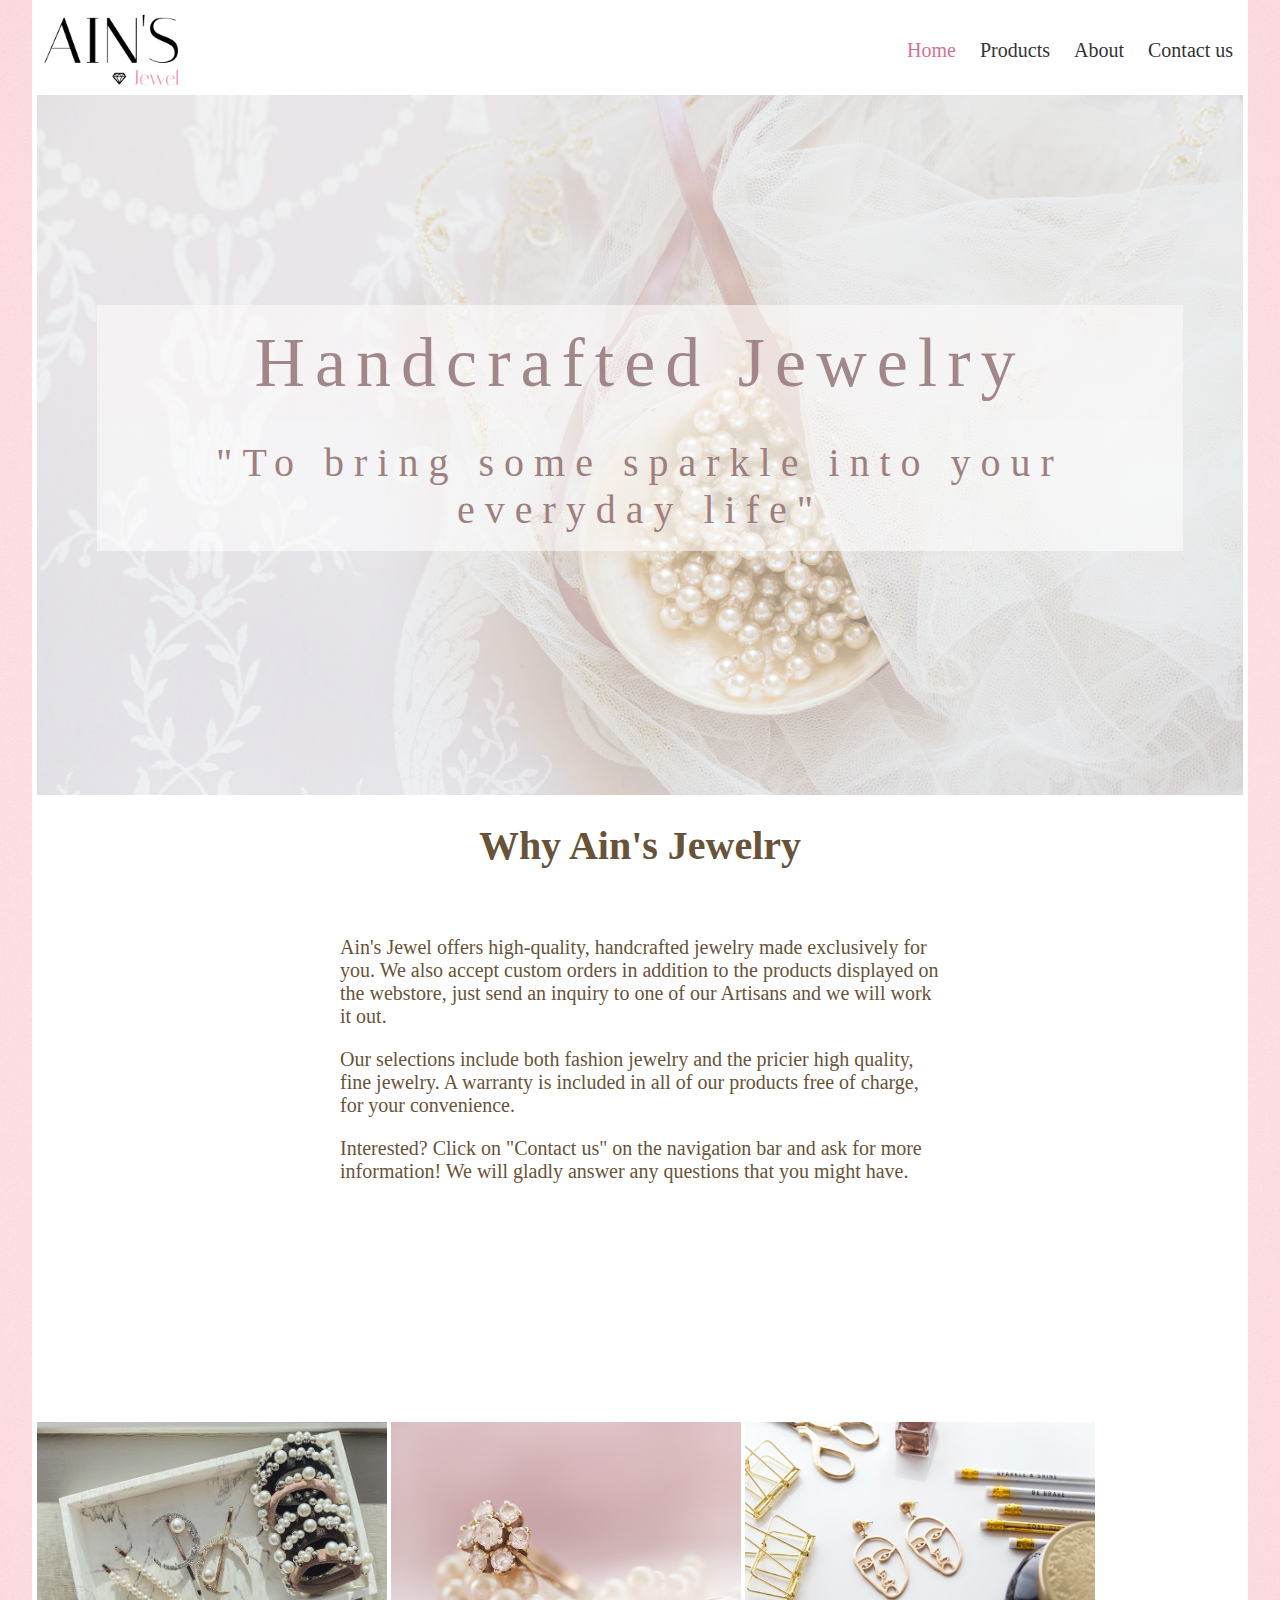
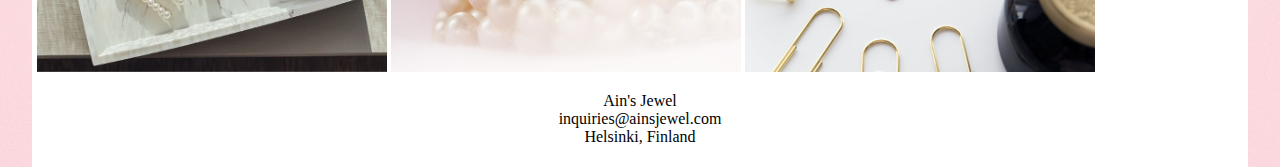
==== index.html @ 4719961c "First commit" ====
<!DOCTYPE html> 	
<html lang="en">
<head>

<title>Ain's Jewel</title>
<link rel = "icon" href ="kuvat/icon.png"
 
        type = "image/x-icon"> 
<meta http-equiv="X-UA-Compatible" content="IE=edge"> 
<meta name="viewport" content="width=device-width, initial-scale=1">
<meta charset="UTF-8">

<meta name="author" content="Dung">
<meta name="keywords" content="Handcrafted, jewelry, earrings, necklaces, rings, bracelets, accessory">
<meta name="description" content="Handcrafted fashion and fine jewelry. 10% off first purchase. This is the home page for a website made for a school assignment.">

<!-- lisää meta-elementtejä -->

<link href="https://fonts.googleapis.com/css2?family=Cabin&display=swap" rel="stylesheet">

<link href="tyylikotisivu.css" rel="stylesheet" type="text/css">
<link rel="stylesheet" href="https://cdnjs.cloudflare.com/ajax/libs/font-awesome/4.7.0/css/font-awesome.min.css">
</head>

<body>
    
<header>    



<img src="kuvat/logo.png" alt="Ain's Jewelry">

<nav id="paavalikko" class="navbar">
<ul>
    <li><a  class="active" href="index.html">Home</a></li> 
    <li><a href="products.html">Products</a></li>
    <li><a href="about.html">About</a></li> 
    <li><a href="contactus.html">Contact us</a></li>
</ul>
</nav> 
<a href="javascript:void(0);" class="icon" onclick="myFunction()"><i class="fa fa-navicon"></i></a>
<script>
    function myFunction() {
        var x = document.getElementById("paavalikko");
        if (x.className === "navbar") {
            x.className += "responsive";
        } else {
            x.className = "paavalikko";
        }
    }
</script>
</header>

<main>

<div class="parallax">
    <div class="caption">
        <p class="border">Handcrafted Jewelry</p>
        <p class="border2">"To bring some sparkle into your everyday life"</p>
    </div>
</div>
<div class="introduction">
    <h1 style="text-align: center; padding-bottom: 40px;">Why Ain's Jewelry</h1>
        <p>Ain's Jewel offers high-quality, handcrafted jewelry made exclusively for you. We also accept custom orders in addition to the products displayed on the webstore, just send an inquiry to one of our Artisans and we will work it out.</p>
    
        <p>Our selections include both fashion jewelry and the pricier high quality, fine jewelry. A warranty is included in all of our products free of charge, for your convenience.</p>
        
        <p>Interested? Click on "Contact us" on the navigation bar and ask for more information! We will gladly answer any questions that you might have.</p>


    </div>

<div class="flex_container">

    

    <div class="flex_item">
        <div style="text-align: center; float: inline-start;">  
            <img src="kuvat/helmet.jpg" height="250" width="350" alt="Earring #009">  
          <img src="kuvat/sormus6.jpg"  height="250" width="350" alt="Ring #006">
          <img src="kuvat/korva3.jpg"  height="250" width="350" alt="Earring #003">
        
        </div>
        
</div> 
</div> 
    

    
</main>

<footer>
    <p>Ain's Jewel <br>inquiries@ainsjewel.com <br>Helsinki, Finland</p>    
</footer>

</body>

</html>
---- tyylikotisivu.css ----
* {
  box-sizing: border-box;
}

footer {
  text-align: center;
}

header img {
  vertical-align: middle;
  width: 150px;
}

#paavalikko ul {
  padding-left: 0px;
}
#paavalikko li {
  display: inline-block;
  padding: 10px;
}

#paavalikko a {
  color: #343334;
  text-decoration: none;
  font-size: 20px;
}
#paavalikko a:hover {
  color: teal;
}
#paavalikko a.active {
  color: palevioletred;
}

.parallax {
  /* The image used */
  background-image: url("kuvat/joanna-kosinska-S750RIWdbvM-unsplash.jpg");
  opacity: 50%;

  /* Set a specific height */
  min-height: 700px;

  /* Create the parallax scrolling effect */
  background-attachment: fixed;
  background-position: center;
  background-repeat: no-repeat;
  background-size: cover;

  position: relative;
}

.caption {
  position: absolute;
  left: 0;
  top: 30%;
  width: 100%;
  text-align: center;
  color: #000;
}

.caption .border {
  background-color: #fffafa94;
  color: #481118;
  padding: 18px 0 18px 0;
  letter-spacing: 10px;
}

.caption .border2 {
  background-color: #ffffff8f;
  color: #420000;
  padding: 18px;
  letter-spacing: 10px;
}

.introduction {
  height: 600px;
  width: 600px;
  background-color: white;
  font-size: 20px;
  color: #695338;
  margin: auto;
  padding-bottom: 20px;
}

@media only screen and (max-width: 560px) {
  .navbar {
    display: none;
  }
  .responsive {
    display: block;
    background-color: white;
    position: absolute;
    top: 70px;
    width: 100%;
  }

  header a.icon {
    display: block;
    position: absolute;
    right: 15px;
    top: 20px;
    color: black;
    font-size: 2em;
    padding-top: 30px;
  }

  #paavalikko li {
    display: block;
    text-align: left;
    border: none;
    font-size: 20px;
  }
  #paavalikko {
    border-bottom: solid 1px rgb(255, 226, 235);
  }

  .caption .border {
    font-size: 35px;
  }

  .caption .border2 {
    font-size: 20px;
  }
  .introduction {
    width: auto;
  }
}

@media only screen and (min-width: 561px) {
  header {
    display: flex;
    align-items: center;
    background-color: white;
    height: 90px;
  }
  header nav {
    margin-left: auto;
  }

  .flex_container {
    display: flex;
  }
  .flex_item {
    flex: 1;
  }

  header a.icon {
    display: none;
  }

  .caption .border {
    font-size: 50px;
    margin: 0 30px;
  }

  .caption .border2 {
    font-size: 30px;
    margin: 0 30px;
  }
}

@media only screen and (min-width: 1024px) {
  body {
    width: 95%;
    margin: auto;
    /*border: solid 1px black; */
    padding: 5px;
    background-color: white;
  }
  :root {
    background-image: url(kuvat/annie-spratt-HB-Kf9WLy_0-unsplash.jpg);
    background-repeat: no-repeat;
    background-size: cover;
  }

  .caption .border {
    font-size: 70px;
    margin: 0 60px;
  }

  .caption .border2 {
    font-size: 40px;
    margin: 0 60px;
  }
}
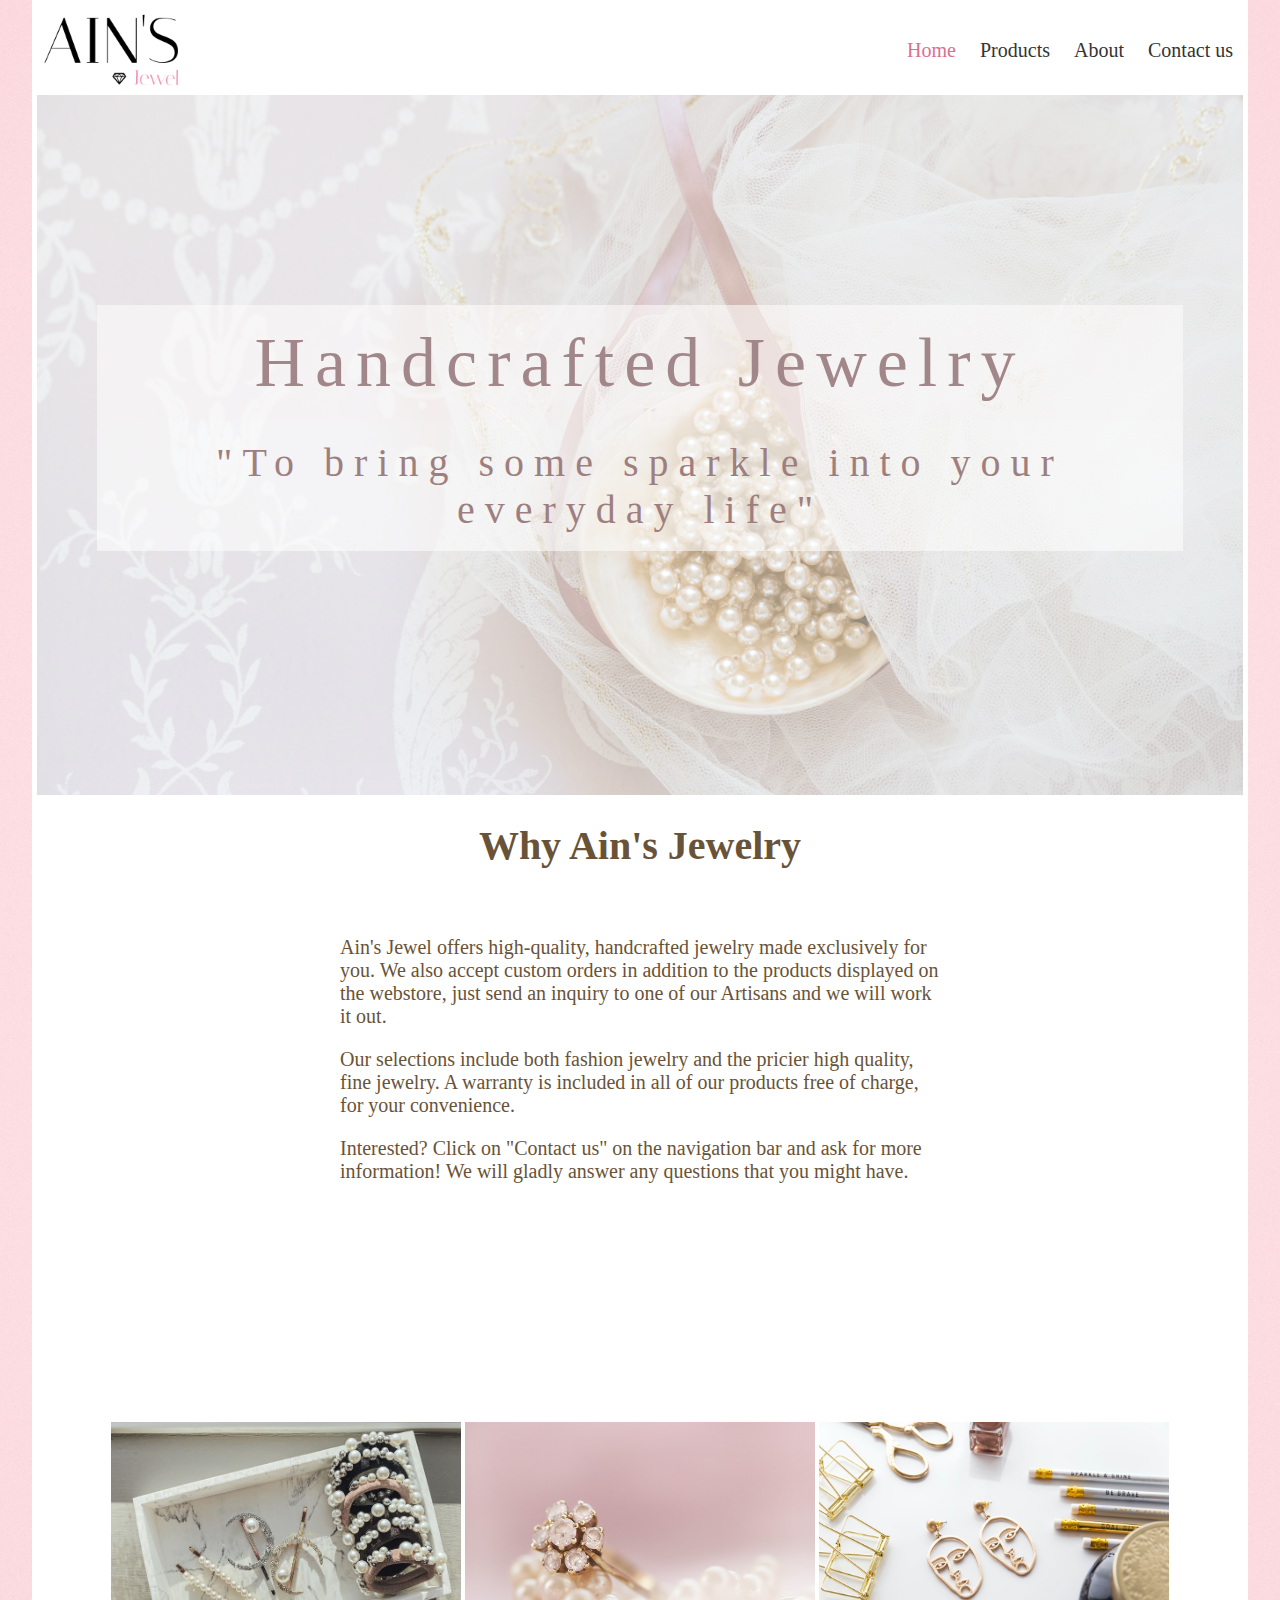
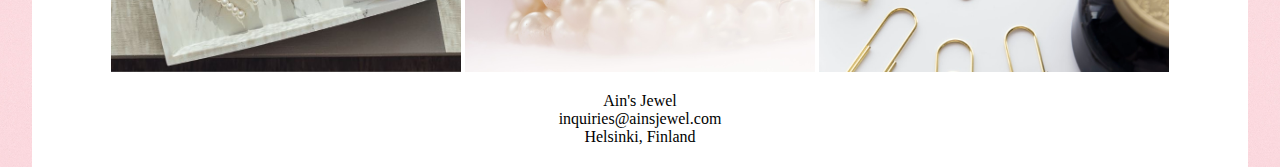
==== commit b02b9530: "Update index.html" ====
--- a/index.html
+++ b/index.html
@@ -75,7 +75,7 @@
     
 
     <div class="flex_item">
-        <div style="text-align: center; float: inline-start;">  
+        <div style="text-align: center">  
             <img src="kuvat/helmet.jpg" height="250" width="350" alt="Earring #009">  
           <img src="kuvat/sormus6.jpg"  height="250" width="350" alt="Ring #006">
           <img src="kuvat/korva3.jpg"  height="250" width="350" alt="Earring #003">
